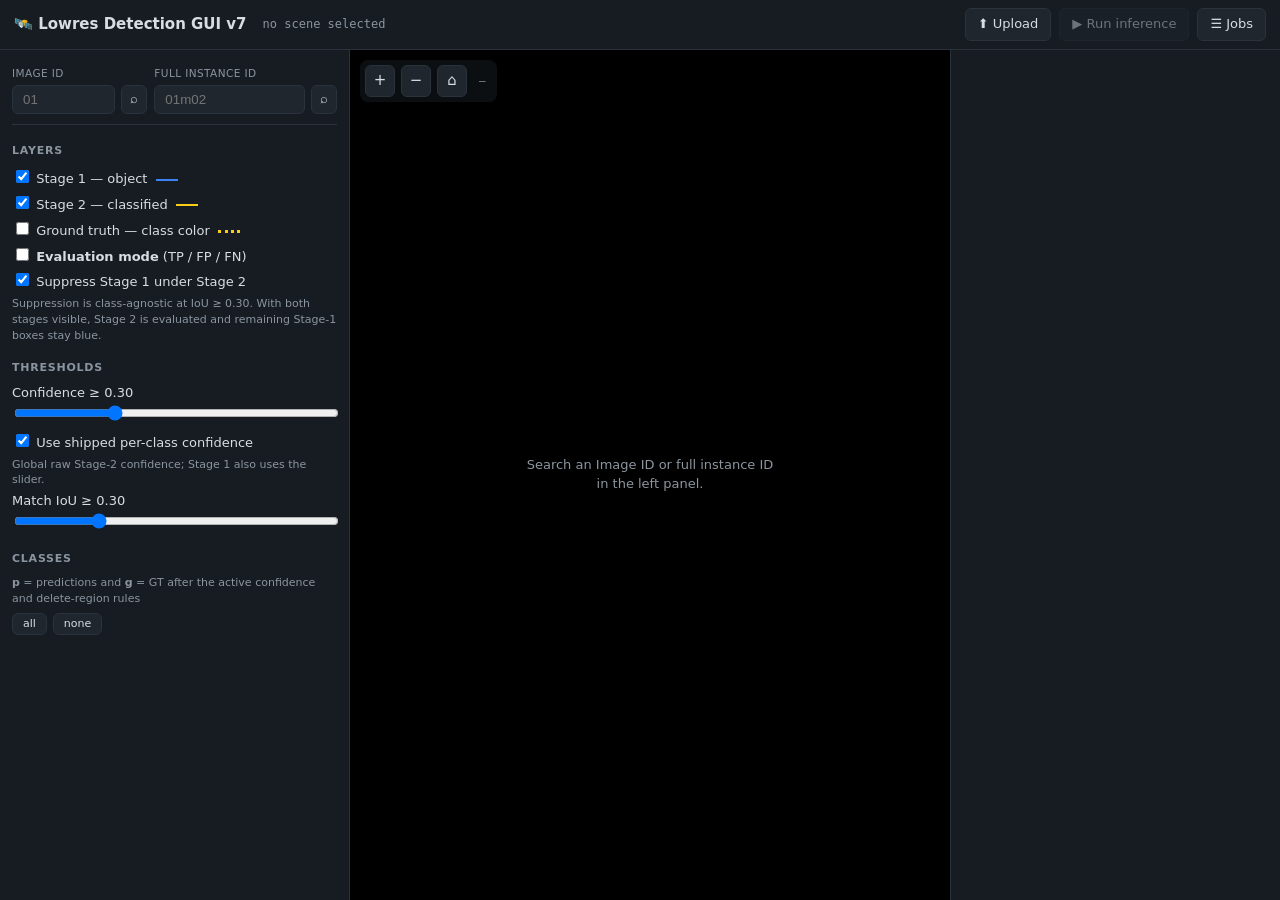
==== static/index.html @ 2bef8403 "oct 9: working version 7" ====
<!DOCTYPE html>
<html lang="en">
<head>
<meta charset="utf-8">
<meta name="viewport" content="width=device-width, initial-scale=1">
<title>Lowres Detection GUI v7</title>
<link rel="stylesheet" href="/static/style.css">
</head>
<body>
<header>
  <div class="brand">🛰️ Lowres Detection&nbsp;GUI v7</div>
  <div id="scene-title" class="scene-title">no scene selected</div>
  <div class="header-actions">
    <button id="btn-upload" title="Upload a new image">⬆ Upload</button>
    <button id="btn-infer" title="Run a model on the current scene" disabled>▶ Run inference</button>
    <button id="btn-jobs" title="Inference job queue">☰ Jobs</button>
  </div>
</header>

<div id="layout">
  <!-- ── left: lookup + controls ─────────────────────────────────── -->
  <aside id="panel">
    <div id="instance-search-wrap">
      <div class="dual-id-search">
        <div class="id-search-box">
          <label for="image-id-search">Image ID</label>
          <div class="search-row">
            <input id="image-id-search" type="search" maxlength="2" placeholder="01">
            <button id="btn-image-id-search" title="Find image ID">⌕</button>
          </div>
        </div>
        <div class="id-search-box">
          <label for="instance-id-search">Full instance ID</label>
          <div class="search-row">
            <input id="instance-id-search" type="search" maxlength="5" placeholder="01m02">
            <button id="btn-instance-id-search" title="Find full instance ID">⌕</button>
          </div>
        </div>
      </div>
      <div id="instance-results" class="hidden"></div>
    </div>
    <div class="control-spacer"></div>

    <section>
      <h3>Layers</h3>
      <label><input type="checkbox" id="show-stage1" checked> Stage 1 — object <span class="legend stage1"></span></label>
      <label><input type="checkbox" id="show-stage2" checked> Stage 2 — classified <span class="legend stage2"></span></label>
      <label><input type="checkbox" id="show-gt"> Ground truth — class color <span class="legend dashed"></span></label>
      <label><input type="checkbox" id="eval-mode"> <b>Evaluation mode</b> (TP&nbsp;/&nbsp;FP&nbsp;/&nbsp;FN)</label>
      <label><input type="checkbox" id="suppress-stage1" checked> Suppress Stage 1 under Stage 2</label>
      <div class="hint">Suppression is class-agnostic at IoU ≥ 0.30. With both stages visible, Stage 2 is evaluated and remaining Stage-1 boxes stay blue.</div>
      <div id="eval-legend" class="hidden">
        <span class="chip tp">TP</span><span class="chip fp">FP</span>
      </div>
    </section>

    <section>
      <h3>Thresholds</h3>
      <label class="slider-row"><span id="conf-label">Confidence</span> ≥ <span id="conf-val">0.30</span>
        <input type="range" id="conf-thr" min="0" max="1" step="0.01" value="0.30">
      </label>
      <label><input type="checkbox" id="per-class-conf" checked> Use shipped per-class confidence</label>
      <div id="confidence-mode-note" class="hint">Global raw Stage-2 confidence; Stage 1 also uses the slider.</div>
      <label class="slider-row">Match IoU ≥ <span id="iou-val">0.30</span>
        <input type="range" id="iou-thr" min="0.1" max="0.9" step="0.05" value="0.30">
      </label>
    </section>

    <section>
      <h3>Classes</h3>
      <div id="class-list"></div>
      <div class="hint"><b>p</b> = predictions and <b>g</b> = GT after the active confidence and delete-region rules</div>
      <div class="row-btns">
        <button id="cls-all">all</button><button id="cls-none">none</button>
      </div>
    </section>
  </aside>

  <!-- ── centre: deep-zoom viewer ────────────────────────────────── -->
  <main id="viewer-wrap">
    <div id="viewer"></div>
    <canvas id="overlay"></canvas>
    <div id="viewer-controls">
      <button id="zoom-in" title="Zoom in">+</button>
      <button id="zoom-out" title="Zoom out">−</button>
      <button id="zoom-home" title="Fit image">⌂</button>
      <span id="zoom-level" title="Zoom relative to native image pixels">–</span>
    </div>
    <div id="viewer-placeholder">
      <div id="placeholder-msg">Search an Image ID or full instance ID<br>in the left panel.</div>
      <div id="tile-progress" class="hidden">
        <div>Preparing tile pyramid… <span id="tile-progress-pct">0%</span></div>
        <div class="bar"><div id="tile-progress-fill"></div></div>
        <div class="hint">first view of a scene only — cached afterwards</div>
      </div>
    </div>
    <div id="box-info" class="hidden"></div>
  </main>

  <!-- ── right: metrics only ─────────────────────────────────────── -->
  <aside id="sidebar">
    <div id="sidebar-metrics">
      <section id="stage1-detection-stats-section" class="hidden">
        <h3>Stage 1 detection <span class="metric-kind">class agnostic</span></h3>
        <div id="stage1-detection-stats-table"></div>
      </section>
      <section id="stage2-detection-stats-section" class="hidden">
        <h3>Stage 2 detection <span class="metric-kind">class agnostic</span></h3>
        <div id="stage2-detection-stats-table"></div>
      </section>
      <section id="classification-stats-section" class="hidden">
        <h3>Stage 2 classification <span class="metric-kind">class aware</span></h3>
        <div id="classification-stats-table"></div>
      </section>
    </div>
  </aside>
</div>

<!-- ── modals ──────────────────────────────────────────────────────── -->
<div id="modal-backdrop" class="hidden">
  <div id="modal">
    <div id="modal-title"></div>
    <div id="modal-body"></div>
    <div id="modal-actions"></div>
  </div>
</div>

<script src="/static/vendor/openseadragon.min.js"></script>
<script src="/static/app.js"></script>
</body>
</html>
---- static/style.css ----
/* Detection GUI — dark, dense, tool-like. No frameworks. */
:root {
  --bg: #101418; --bg2: #171c22; --bg3: #1f262e;
  --fg: #d7dde3; --fg-dim: #8b959f;
  --accent: #4da3ff; --border: #2a323b;
  --tp: #2ecc71; --fp: #ff5252; --fn: #d7dde3; --ign: #7f8c8d;
}
* { box-sizing: border-box; }
html, body { height: 100%; margin: 0; }
body {
  font: 13px/1.45 system-ui, -apple-system, "Segoe UI", sans-serif;
  background: var(--bg); color: var(--fg);
  display: flex; flex-direction: column; overflow: hidden;
}

/* ── header ─────────────────────────────────────────────── */
header {
  display: flex; align-items: center; gap: 16px;
  padding: 8px 14px; background: var(--bg2); border-bottom: 1px solid var(--border);
  flex: 0 0 auto;
}
.brand { font-weight: 700; font-size: 15px; white-space: nowrap; }
.scene-title {
  flex: 1; overflow: hidden; text-overflow: ellipsis; white-space: nowrap;
  color: var(--fg-dim); font-family: ui-monospace, monospace; font-size: 12px;
}
.header-actions { display: flex; gap: 8px; }

button {
  background: var(--bg3); color: var(--fg); border: 1px solid var(--border);
  border-radius: 6px; padding: 6px 12px; cursor: pointer; font: inherit;
}
button:hover:not(:disabled) { border-color: var(--accent); }
button:disabled { opacity: .45; cursor: default; }
button.primary { background: var(--accent); color: #06121f; font-weight: 600; border: none; }

/* ── layout ─────────────────────────────────────────────── */
#layout { flex: 1; display: flex; min-height: 0; }
aside { background: var(--bg2); overflow-y: auto; flex: 0 0 auto; }
#sidebar { width: 330px; border-left: 1px solid var(--border); display: flex; flex-direction: column; }
#panel { width: 350px; border-right: 1px solid var(--border); padding: 12px; }

/* ID lookup at the top of the controls panel */
#instance-search-wrap {
  padding: 0 0 10px; position: relative; border-bottom: 1px solid var(--border);
  background: var(--bg2);
}
.control-spacer { height: 18px; }
.dual-id-search { display: grid; grid-template-columns: 1fr 1.35fr; gap: 7px; align-items: end; }
.id-search-box { min-width: 0; }
.id-search-box label {
  display: block; margin: 0 0 4px; color: var(--fg-dim); font-size: 10.5px;
  text-transform: uppercase; letter-spacing: .04em;
}
.search-row { display: flex; gap: 6px; }
#image-id-search, #instance-id-search {
  flex: 1; min-width: 0; padding: 6px 10px; background: var(--bg3);
  border: 1px solid var(--border); border-radius: 6px; color: var(--fg); outline: none;
}
#btn-image-id-search, #btn-instance-id-search { padding: 4px 8px; }
#instance-results {
  margin-top: 5px; max-height: 210px; overflow-y: auto; background: #101418;
  border: 1px solid var(--border); border-radius: 6px;
}
.instance-result { padding: 6px 8px; border-bottom: 1px solid #222b34; cursor: pointer; }
.instance-result:last-child { border-bottom: 0; }
.instance-result:hover { background: var(--bg3); }
.instance-result .iid { color: #facc15; font: 600 12px ui-monospace, monospace; }
.instance-result .where { color: var(--fg-dim); font-size: 10.5px; overflow: hidden; text-overflow: ellipsis; }
#sidebar-metrics {
  flex: 1 1 auto; min-height: 0; overflow: auto; padding: 10px;
  background: #12171c;
}
#sidebar-metrics:has(section:not(.hidden)) { display: block; }
#sidebar-metrics:not(:has(section:not(.hidden))) { display: none; }
#sidebar-metrics section + section { margin-top: 12px; padding-top: 10px; border-top: 1px solid var(--border); }
#sidebar-metrics h3 {
  margin: 0 0 6px; font-size: 11px; text-transform: uppercase;
  letter-spacing: .07em; color: var(--fg-dim);
}
.metric-kind { float: right; font-size: 9px; font-weight: 500; text-transform: none; letter-spacing: 0; }
.scene-item {
  padding: 7px 10px; cursor: pointer; border-bottom: 1px solid #1a2027;
  display: flex; flex-direction: column; gap: 2px;
}
.scene-item:hover { background: var(--bg3); }
.scene-item.active { background: #14314f; }
.scene-item .name {
  font-family: ui-monospace, monospace; font-size: 11px;
  overflow: hidden; text-overflow: ellipsis; white-space: nowrap;
}
.scene-item .meta { color: var(--fg-dim); font-size: 11px; display: flex; gap: 6px; align-items: center; }
.badge {
  font-size: 9.5px; font-weight: 700; padding: 0 5px; border-radius: 4px; line-height: 15px;
}
.badge.pred { background: #14532d; color: #6ee7a0; }
.badge.s1   { background: #164e63; color: #67e8f9; }
.badge.s2   { background: #4c1d95; color: #d8b4fe; }
.badge.gt   { background: #1e3a8a; color: #93c5fd; }
.badge.off  { background: #262d35; color: #566068; }
.src-head {
  padding: 6px 10px 3px; font-size: 10.5px; text-transform: uppercase; letter-spacing: .07em;
  color: var(--fg-dim); background: var(--bg2); position: sticky; top: 0;
}

/* ── viewer ─────────────────────────────────────────────── */
#viewer-wrap { flex: 1; position: relative; min-width: 0; background: #000; }
#viewer { position: absolute; inset: 0; }
#overlay { position: absolute; inset: 0; pointer-events: none; }
#viewer-controls {
  position: absolute; top: 10px; left: 10px; display: flex; gap: 6px; align-items: center;
  background: rgba(16,20,24,.75); padding: 5px; border-radius: 8px; backdrop-filter: blur(4px);
  z-index: 5;
}
#viewer-controls button { width: 30px; padding: 4px 0; font-size: 15px; }
#zoom-level { color: var(--fg-dim); font-family: ui-monospace, monospace; font-size: 11px; padding: 0 6px; }
#viewer-placeholder {
  position: absolute; inset: 0; display: flex; flex-direction: column;
  align-items: center; justify-content: center; gap: 18px; color: var(--fg-dim);
  text-align: center; pointer-events: none;
}
#tile-progress { width: 320px; background: var(--bg2); padding: 14px; border-radius: 10px;
  border: 1px solid var(--border); pointer-events: auto; }
#tile-progress .bar { height: 8px; background: var(--bg3); border-radius: 4px; margin-top: 8px; overflow: hidden; }
#tile-progress-fill { height: 100%; width: 0; background: var(--accent); transition: width .3s; }
#tile-progress .hint { font-size: 11px; margin-top: 6px; }

#box-info {
  position: absolute; top: 12px; right: 12px; width: min(400px, 38vw); max-height: calc(100% - 24px);
  background: rgba(16,20,24,.66); border: 1px solid rgba(80,92,104,.72); border-radius: 7px;
  padding: 7px 9px; font: 11px/1.35 ui-monospace, monospace;
  pointer-events: auto; white-space: pre-wrap; overflow: auto; z-index: 5;
}
#box-info .close { float: right; cursor: pointer; color: var(--fg-dim); margin-left: 8px; }
.box-summary, .gt-detail-body { white-space: pre-wrap; }
.gt-detail-fold { margin-top: 6px; border-top: 1px solid rgba(120,132,144,.45); padding-top: 4px; }
.gt-detail-fold summary {
  cursor: pointer; color: #d7dde3; font-weight: 700; list-style: none; user-select: none;
}
.gt-detail-fold summary::-webkit-details-marker { display: none; }
.gt-detail-body { margin-top: 5px; color: #c6cdd4; }

/* ── right panel ────────────────────────────────────────── */
#panel section { margin-bottom: 16px; }
#panel h3 {
  margin: 0 0 8px; font-size: 11px; text-transform: uppercase; letter-spacing: .07em;
  color: var(--fg-dim);
}
#panel label { display: block; margin: 4px 0; cursor: pointer; user-select: none; }
.slider-row input[type=range] { width: 100%; margin-top: 2px; }
.legend { display: inline-block; width: 22px; height: 0; vertical-align: middle; margin-left: 4px; }
.legend.stage1 { border-top: 2.5px solid #3b82f6; }
.legend.stage2 { border-top: 2.5px solid #facc15; }
.legend.dashed { border-top: 3px dotted #facc15; }
#eval-legend { margin-top: 6px; display: flex; gap: 5px; flex-wrap: wrap; }
.chip { font-size: 10.5px; font-weight: 700; padding: 1px 7px; border-radius: 9px; color: #08110a; }
.chip.tp { background: var(--tp); } .chip.fp { background: var(--fp); color: #fff; }

.class-row {
  display: grid; grid-template-columns: 16px 12px minmax(74px, 1fr) auto auto;
  align-items: center; gap: 4px 6px; margin: 3px 0; padding: 3px 5px;
  background: #141a20; border: 1px solid #222b34; border-radius: 6px;
}
.class-swatch { width: 12px; height: 12px; border-radius: 3px; flex: 0 0 auto; }
.class-name { overflow: hidden; text-overflow: ellipsis; white-space: nowrap; }
.class-row .cnt { color: var(--fg-dim); font-size: 11px; font-family: ui-monospace, monospace; }
.instance-nav { display: flex; align-items: center; gap: 4px; color: var(--fg-dim); font: 11px ui-monospace, monospace; white-space: nowrap; }
.instance-nav button { padding: 0 7px; min-width: 25px; height: 22px; line-height: 18px; }
.row-btns { display: flex; gap: 6px; margin-top: 6px; }
.row-btns button { padding: 2px 10px; font-size: 11px; }

/* stats tables (eval + per-class scene counts) */
#stage1-detection-stats-table table, #stage2-detection-stats-table table,
#classification-stats-table table { border-collapse: collapse; width: 100%; font-size: 11.5px; font-family: ui-monospace, monospace; }
#stage1-detection-stats-table th, #stage1-detection-stats-table td,
#stage2-detection-stats-table th, #stage2-detection-stats-table td,
#classification-stats-table th, #classification-stats-table td,
#counts-table th, #counts-table td { padding: 3px 5px; text-align: right; border-bottom: 1px solid #202830; }
#stage1-detection-stats-table th, #stage2-detection-stats-table th,
#classification-stats-table th { color: var(--fg-dim); font-weight: 600; }
#stage1-detection-stats-table td:first-child, #stage1-detection-stats-table th:first-child,
#stage2-detection-stats-table td:first-child, #stage2-detection-stats-table th:first-child,
#classification-stats-table td:first-child, #classification-stats-table th:first-child,
#counts-table td:first-child, #counts-table th:first-child { text-align: left; }
#stage1-detection-stats-table tr.overall td, #stage2-detection-stats-table tr.overall td,
#classification-stats-table tr.overall td { border-top: 2px solid var(--border); font-weight: 700; }
.tp-c { color: var(--tp); } .fp-c { color: var(--fp); } .fn-c { color: var(--fn); }

/* ── modal ──────────────────────────────────────────────── */
#modal-backdrop {
  position: fixed; inset: 0; background: rgba(0,0,0,.55); z-index: 50;
  display: flex; align-items: center; justify-content: center;
}
#modal {
  background: var(--bg2); border: 1px solid var(--border); border-radius: 12px;
  width: min(560px, 92vw); max-height: 84vh; display: flex; flex-direction: column;
}
#modal-title { padding: 14px 18px 0; font-weight: 700; font-size: 15px; }
#modal-body { padding: 12px 18px; overflow-y: auto; }
#modal-actions { padding: 0 18px 14px; display: flex; gap: 8px; justify-content: flex-end; }
#modal-body label { display: block; margin: 8px 0; }
#modal-body input[type=text], #modal-body select, #modal-body input[type=file] {
  width: 100%; padding: 6px 9px; background: var(--bg3); color: var(--fg);
  border: 1px solid var(--border); border-radius: 6px; margin-top: 3px;
}
.adapter-desc { color: var(--fg-dim); font-size: 12px; margin: 6px 0 2px; white-space: pre-wrap; }
.job-row { border-bottom: 1px solid var(--border); padding: 8px 0; }
.job-row .jr-head { display: flex; gap: 8px; align-items: center; font-family: ui-monospace, monospace; font-size: 12px; flex-wrap: wrap; }
.job-state { font-weight: 700; padding: 0 7px; border-radius: 8px; font-size: 10.5px; }
.job-state.done { background: #14532d; color: #6ee7a0; }
.job-state.running { background: #1e3a8a; color: #93c5fd; }
.job-state.queued { background: #3f3f46; color: #d4d4d8; }
.job-state.failed, .job-state.error { background: #7f1d1d; color: #fecaca; }
.job-log {
  background: #0b0e11; border-radius: 6px; padding: 8px; margin-top: 6px;
  font: 10.5px/1.4 ui-monospace, monospace; white-space: pre-wrap; max-height: 180px; overflow-y: auto;
}
.hidden { display: none !important; }
.hint { color: var(--fg-dim); font-size: 11px; }
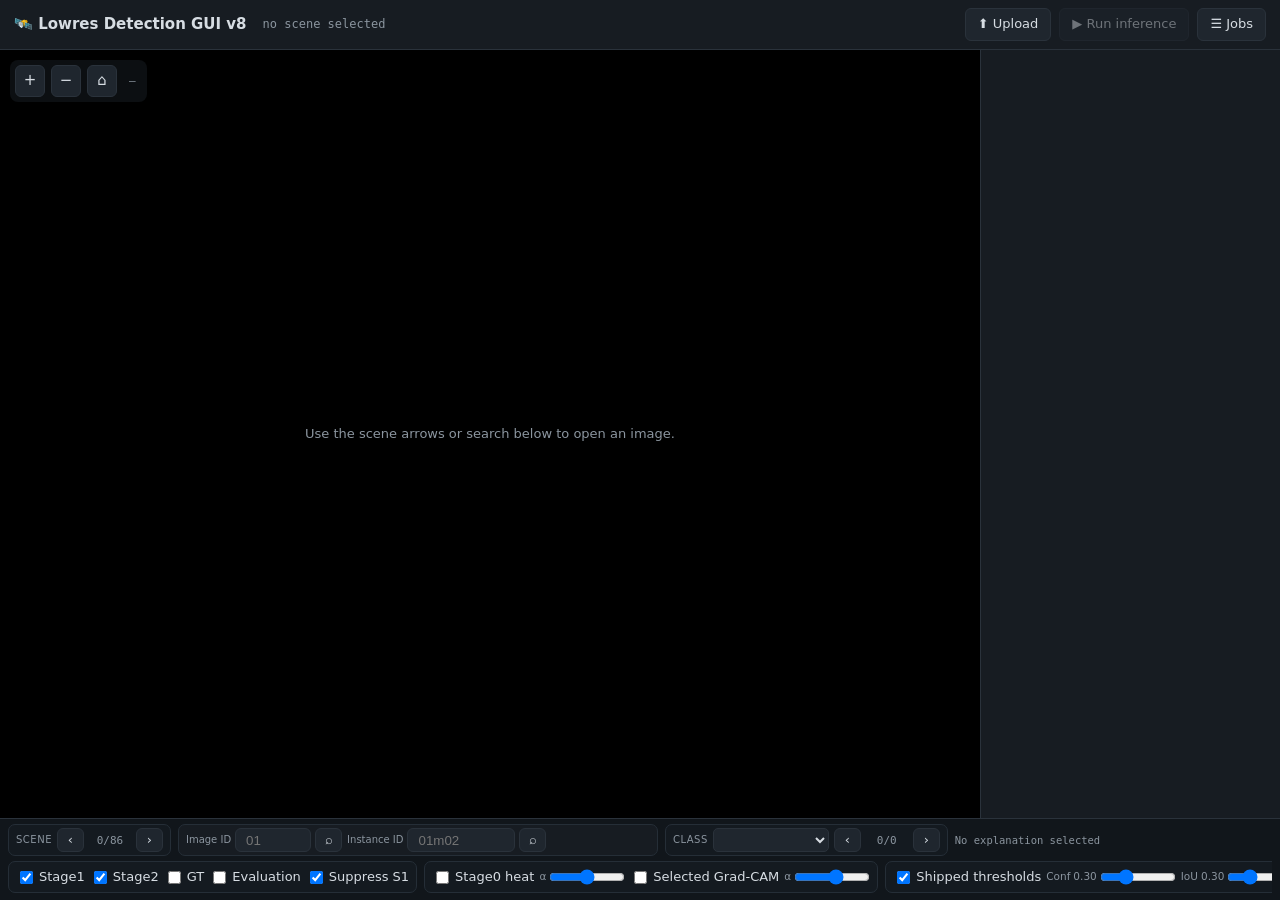
==== commit 477fc933: "oct 19: VisionBoard v8 Grad-CAM visualization" ====
--- a/static/index.html
+++ b/static/index.html
@@ -3,12 +3,12 @@
 <head>
 <meta charset="utf-8">
 <meta name="viewport" content="width=device-width, initial-scale=1">
-<title>Lowres Detection GUI v7</title>
+<title>Lowres Detection GUI v8</title>
 <link rel="stylesheet" href="/static/style.css">
 </head>
 <body>
 <header>
-  <div class="brand">🛰️ Lowres Detection&nbsp;GUI v7</div>
+  <div class="brand">🛰️ Lowres Detection&nbsp;GUI v8</div>
   <div id="scene-title" class="scene-title">no scene selected</div>
   <div class="header-actions">
     <button id="btn-upload" title="Upload a new image">⬆ Upload</button>
@@ -18,64 +18,6 @@
 </header>
 
 <div id="layout">
-  <!-- ── left: lookup + controls ─────────────────────────────────── -->
-  <aside id="panel">
-    <div id="instance-search-wrap">
-      <div class="dual-id-search">
-        <div class="id-search-box">
-          <label for="image-id-search">Image ID</label>
-          <div class="search-row">
-            <input id="image-id-search" type="search" maxlength="2" placeholder="01">
-            <button id="btn-image-id-search" title="Find image ID">⌕</button>
-          </div>
-        </div>
-        <div class="id-search-box">
-          <label for="instance-id-search">Full instance ID</label>
-          <div class="search-row">
-            <input id="instance-id-search" type="search" maxlength="5" placeholder="01m02">
-            <button id="btn-instance-id-search" title="Find full instance ID">⌕</button>
-          </div>
-        </div>
-      </div>
-      <div id="instance-results" class="hidden"></div>
-    </div>
-    <div class="control-spacer"></div>
-
-    <section>
-      <h3>Layers</h3>
-      <label><input type="checkbox" id="show-stage1" checked> Stage 1 — object <span class="legend stage1"></span></label>
-      <label><input type="checkbox" id="show-stage2" checked> Stage 2 — classified <span class="legend stage2"></span></label>
-      <label><input type="checkbox" id="show-gt"> Ground truth — class color <span class="legend dashed"></span></label>
-      <label><input type="checkbox" id="eval-mode"> <b>Evaluation mode</b> (TP&nbsp;/&nbsp;FP&nbsp;/&nbsp;FN)</label>
-      <label><input type="checkbox" id="suppress-stage1" checked> Suppress Stage 1 under Stage 2</label>
-      <div class="hint">Suppression is class-agnostic at IoU ≥ 0.30. With both stages visible, Stage 2 is evaluated and remaining Stage-1 boxes stay blue.</div>
-      <div id="eval-legend" class="hidden">
-        <span class="chip tp">TP</span><span class="chip fp">FP</span>
-      </div>
-    </section>
-
-    <section>
-      <h3>Thresholds</h3>
-      <label class="slider-row"><span id="conf-label">Confidence</span> ≥ <span id="conf-val">0.30</span>
-        <input type="range" id="conf-thr" min="0" max="1" step="0.01" value="0.30">
-      </label>
-      <label><input type="checkbox" id="per-class-conf" checked> Use shipped per-class confidence</label>
-      <div id="confidence-mode-note" class="hint">Global raw Stage-2 confidence; Stage 1 also uses the slider.</div>
-      <label class="slider-row">Match IoU ≥ <span id="iou-val">0.30</span>
-        <input type="range" id="iou-thr" min="0.1" max="0.9" step="0.05" value="0.30">
-      </label>
-    </section>
-
-    <section>
-      <h3>Classes</h3>
-      <div id="class-list"></div>
-      <div class="hint"><b>p</b> = predictions and <b>g</b> = GT after the active confidence and delete-region rules</div>
-      <div class="row-btns">
-        <button id="cls-all">all</button><button id="cls-none">none</button>
-      </div>
-    </section>
-  </aside>
-
   <!-- ── centre: deep-zoom viewer ────────────────────────────────── -->
   <main id="viewer-wrap">
     <div id="viewer"></div>
@@ -87,7 +29,7 @@
       <span id="zoom-level" title="Zoom relative to native image pixels">–</span>
     </div>
     <div id="viewer-placeholder">
-      <div id="placeholder-msg">Search an Image ID or full instance ID<br>in the left panel.</div>
+      <div id="placeholder-msg">Use the scene arrows or search below to open an image.</div>
       <div id="tile-progress" class="hidden">
         <div>Preparing tile pyramid… <span id="tile-progress-pct">0%</span></div>
         <div class="bar"><div id="tile-progress-fill"></div></div>
@@ -116,6 +58,68 @@
   </aside>
 </div>
 
+<!-- ── compact, permanent controls ───────────────────────────────── -->
+<footer id="control-dock">
+  <div class="dock-row dock-navigation">
+    <div class="control-group scene-navigation" title="Browse scenes in sorted filename order">
+      <span class="group-label">Scene</span>
+      <button id="btn-prev-scene" title="Previous scene">‹</button>
+      <span id="scene-position">0/86</span>
+      <button id="btn-next-scene" title="Next scene">›</button>
+    </div>
+
+    <div id="instance-search-wrap" class="control-group">
+      <div class="compact-search">
+        <label for="image-id-search">Image ID</label>
+        <input id="image-id-search" type="search" maxlength="2" placeholder="01">
+        <button id="btn-image-id-search" title="Find image ID">⌕</button>
+      </div>
+      <div class="compact-search">
+        <label for="instance-id-search">Instance ID</label>
+        <input id="instance-id-search" type="search" maxlength="5" placeholder="01m02">
+        <button id="btn-instance-id-search" title="Find full instance ID">⌕</button>
+      </div>
+      <div id="instance-results" class="hidden"></div>
+    </div>
+
+    <div class="control-group class-navigation">
+      <label for="active-class" class="group-label">Class</label>
+      <select id="active-class" title="Active class for spatial instance navigation"></select>
+      <button id="prev-instance" title="Previous visited instance">‹</button>
+      <span id="instance-position">0/0</span>
+      <button id="next-instance" title="Nearest unvisited instance">›</button>
+    </div>
+    <div id="cam-status" class="status-note">No explanation selected</div>
+  </div>
+
+  <div class="dock-row dock-layers">
+    <div class="control-group checks">
+      <label><input type="checkbox" id="show-stage1" checked> Stage1</label>
+      <label><input type="checkbox" id="show-stage2" checked> Stage2</label>
+      <label><input type="checkbox" id="show-gt"> GT</label>
+      <label><input type="checkbox" id="eval-mode"> Evaluation</label>
+      <label><input type="checkbox" id="suppress-stage1" checked> Suppress S1</label>
+      <span id="eval-legend" class="hidden"><span class="chip tp">TP</span><span class="chip fp">FP</span></span>
+    </div>
+
+    <div class="control-group explanation-controls">
+      <label><input type="checkbox" id="show-stage0"> Stage0 heat</label>
+      <label class="mini-slider" title="Stage0 opacity">α <input type="range" id="stage0-opacity" min="0.05" max="0.95" step="0.05" value="0.50"></label>
+      <label><input type="checkbox" id="show-gradcam"> Selected Grad-CAM</label>
+      <label class="mini-slider" title="Grad-CAM opacity">α <input type="range" id="gradcam-opacity" min="0.05" max="0.95" step="0.05" value="0.55"></label>
+    </div>
+
+    <div class="control-group threshold-controls">
+      <label><input type="checkbox" id="per-class-conf" checked> Shipped thresholds</label>
+      <label class="mini-slider"><span id="conf-label">Conf</span> <span id="conf-val">0.30</span>
+        <input type="range" id="conf-thr" min="0" max="1" step="0.01" value="0.30"></label>
+      <label class="mini-slider">IoU <span id="iou-val">0.30</span>
+        <input type="range" id="iou-thr" min="0.1" max="0.9" step="0.05" value="0.30"></label>
+      <span id="confidence-mode-note" class="hint"></span>
+    </div>
+  </div>
+</footer>
+
 <!-- ── modals ──────────────────────────────────────────────────────── -->
 <div id="modal-backdrop" class="hidden">
   <div id="modal">
--- a/static/style.css
+++ b/static/style.css
@@ -37,7 +37,7 @@
 /* ── layout ─────────────────────────────────────────────── */
 #layout { flex: 1; display: flex; min-height: 0; }
 aside { background: var(--bg2); overflow-y: auto; flex: 0 0 auto; }
-#sidebar { width: 330px; border-left: 1px solid var(--border); display: flex; flex-direction: column; }
+#sidebar { width: 300px; border-left: 1px solid var(--border); display: flex; flex-direction: column; }
 #panel { width: 350px; border-right: 1px solid var(--border); padding: 12px; }
 
 /* ID lookup at the top of the controls panel */
@@ -126,7 +126,7 @@
 #tile-progress .hint { font-size: 11px; margin-top: 6px; }
 
 #box-info {
-  position: absolute; top: 12px; right: 12px; width: min(400px, 38vw); max-height: calc(100% - 24px);
+  position: absolute; top: 12px; right: 12px; width: min(275px, 25vw); max-height: calc(100% - 24px);
   background: rgba(16,20,24,.66); border: 1px solid rgba(80,92,104,.72); border-radius: 7px;
   padding: 7px 9px; font: 11px/1.35 ui-monospace, monospace;
   pointer-events: auto; white-space: pre-wrap; overflow: auto; z-index: 5;
@@ -217,3 +217,72 @@
 }
 .hidden { display: none !important; }
 .hint { color: var(--fg-dim); font-size: 11px; }
+
+/* ── V8 compact bottom dock ─────────────────────────────── */
+#control-dock {
+  flex: 0 0 auto; min-height: 82px; background: rgba(18,23,28,.98);
+  border-top: 1px solid var(--border); padding: 5px 8px;
+  display: flex; flex-direction: column; gap: 5px; z-index: 15;
+}
+.dock-row {
+  min-width: 0; display: flex; align-items: center; gap: 7px;
+  white-space: nowrap;
+}
+.control-group {
+  min-width: 0; display: flex; align-items: center; gap: 5px;
+  height: 32px; padding: 3px 7px; background: #141a20;
+  border: 1px solid #252e37; border-radius: 7px;
+}
+.control-group + .control-group { margin-left: 0; }
+.group-label {
+  color: var(--fg-dim); font-size: 10px; text-transform: uppercase;
+  letter-spacing: .05em;
+}
+#control-dock button { height: 24px; min-width: 27px; padding: 1px 7px; }
+#scene-position, #instance-position {
+  min-width: 42px; text-align: center; color: var(--fg-dim);
+  font: 11px ui-monospace, monospace;
+}
+#instance-search-wrap { position: relative; flex: 0 1 480px; border: 1px solid #252e37; padding: 3px 7px; }
+.compact-search { min-width: 0; display: flex; align-items: center; gap: 4px; }
+.compact-search label { color: var(--fg-dim); font-size: 10px; }
+.compact-search input {
+  width: 76px; min-width: 54px; height: 24px; padding: 2px 7px;
+  background: var(--bg3); border: 1px solid var(--border); border-radius: 5px;
+  color: var(--fg); outline: none;
+}
+.compact-search + .compact-search input { width: 108px; }
+#instance-results {
+  position: absolute; left: 0; bottom: calc(100% + 5px); width: min(520px, 70vw);
+  max-height: 260px; margin: 0; z-index: 30; box-shadow: 0 10px 28px rgba(0,0,0,.48);
+}
+.class-navigation { flex: 0 0 auto; }
+#active-class {
+  height: 24px; min-width: 116px; padding: 1px 26px 1px 7px;
+  color: var(--fg); background: var(--bg3); border: 1px solid var(--border);
+  border-radius: 5px;
+}
+.status-note {
+  min-width: 0; overflow: hidden; text-overflow: ellipsis;
+  color: var(--fg-dim); font: 10.5px ui-monospace, monospace;
+}
+.dock-layers { overflow-x: auto; overflow-y: hidden; }
+.checks label, .explanation-controls label, .threshold-controls label {
+  display: flex; align-items: center; gap: 3px; margin: 0; cursor: pointer;
+}
+.checks { flex: 0 0 auto; }
+.explanation-controls { flex: 0 0 auto; }
+.threshold-controls { flex: 1 0 520px; }
+.mini-slider { color: var(--fg-dim); font-size: 10.5px; }
+.mini-slider input[type=range] { width: 76px; margin: 0; }
+#confidence-mode-note {
+  min-width: 0; overflow: hidden; text-overflow: ellipsis; max-width: 330px;
+}
+#eval-legend { display: inline-flex; gap: 3px; }
+
+@media (max-width: 1100px) {
+  #sidebar { width: 250px; }
+  #instance-search-wrap { flex-basis: 370px; }
+  .status-note { display: none; }
+  #box-info { width: min(250px, 34vw); }
+}
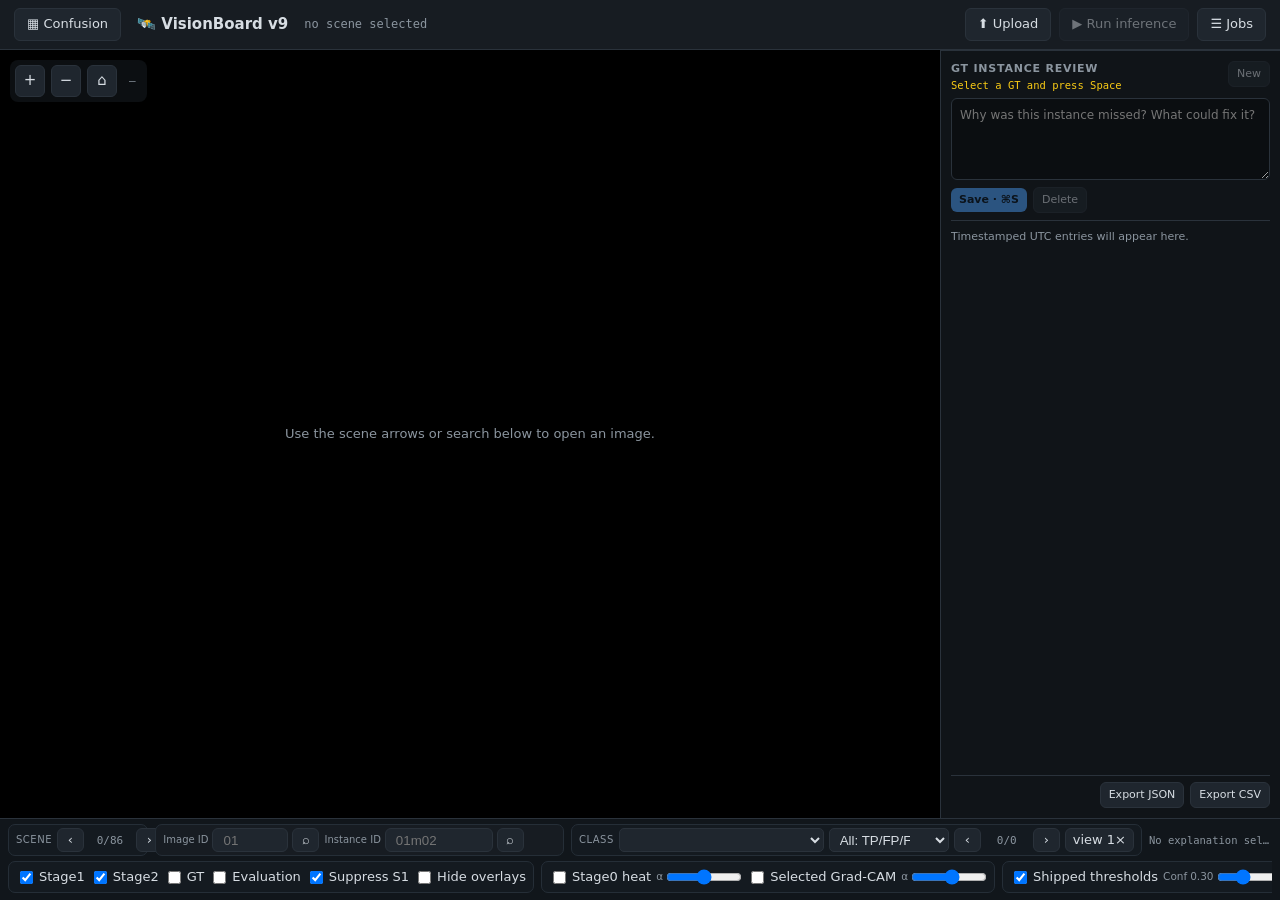
==== commit 2660151b: "oct 23: VisionBoard v9 reviews and confusion workflow" ====
--- a/static/index.html
+++ b/static/index.html
@@ -3,12 +3,14 @@
 <head>
 <meta charset="utf-8">
 <meta name="viewport" content="width=device-width, initial-scale=1">
-<title>Lowres Detection GUI v8</title>
+<title>VisionBoard v9 · October Test85</title>
 <link rel="stylesheet" href="/static/style.css">
 </head>
 <body>
 <header>
-  <div class="brand">🛰️ Lowres Detection&nbsp;GUI v8</div>
+  <button id="btn-confusion" class="header-nav" title="Open the Test85 confusion matrix">▦ Confusion</button>
+  <button id="btn-back-confusion" class="header-nav hidden" title="Return to the confusion matrix">← Back to matrix</button>
+  <div class="brand">🛰️ VisionBoard&nbsp;v9</div>
   <div id="scene-title" class="scene-title">no scene selected</div>
   <div class="header-actions">
     <button id="btn-upload" title="Upload a new image">⬆ Upload</button>
@@ -55,6 +57,23 @@
         <div id="classification-stats-table"></div>
       </section>
     </div>
+    <section id="review-panel">
+      <div class="review-head">
+        <div><h3>GT instance review</h3><span id="review-instance">Select a GT and press Space</span></div>
+        <button id="review-new" disabled title="Start a separate timestamped entry">New</button>
+      </div>
+      <textarea id="review-editor" disabled placeholder="Why was this instance missed? What could fix it?"></textarea>
+      <div class="review-actions">
+        <button id="review-save" class="primary" disabled>Save · ⌘S</button>
+        <button id="review-delete" disabled>Delete</button>
+        <span id="review-status"></span>
+      </div>
+      <div id="review-history"><span class="hint">Timestamped UTC entries will appear here.</span></div>
+      <div class="review-export">
+        <button id="review-export-json">Export JSON</button>
+        <button id="review-export-csv">Export CSV</button>
+      </div>
+    </section>
   </aside>
 </div>
 
@@ -85,9 +104,15 @@
     <div class="control-group class-navigation">
       <label for="active-class" class="group-label">Class</label>
       <select id="active-class" title="Active class for spatial instance navigation"></select>
+      <select id="nav-mode" title="Choose which evaluation outcomes the arrows visit">
+        <option value="all">All: TP/FP/FN</option>
+        <option value="fp">FP only</option>
+        <option value="fn">FN only</option>
+      </select>
       <button id="prev-instance" title="Previous visited instance">‹</button>
       <span id="instance-position">0/0</span>
       <button id="next-instance" title="Nearest unvisited instance">›</button>
+      <button id="context-zoom" title="Cycle object context (Z)">view 1×</button>
     </div>
     <div id="cam-status" class="status-note">No explanation selected</div>
   </div>
@@ -99,6 +124,7 @@
       <label><input type="checkbox" id="show-gt"> GT</label>
       <label><input type="checkbox" id="eval-mode"> Evaluation</label>
       <label><input type="checkbox" id="suppress-stage1" checked> Suppress S1</label>
+      <label title="Hide/show every canvas overlay (A)"><input type="checkbox" id="hide-overlays"> Hide overlays</label>
       <span id="eval-legend" class="hidden"><span class="chip tp">TP</span><span class="chip fp">FP</span></span>
     </div>
 
@@ -130,6 +156,6 @@
 </div>
 
 <script src="/static/vendor/openseadragon.min.js"></script>
-<script src="/static/app.js"></script>
+<script src="/static/app.js?v=9.0.3"></script>
 </body>
 </html>
--- a/static/style.css
+++ b/static/style.css
@@ -25,6 +25,7 @@
   color: var(--fg-dim); font-family: ui-monospace, monospace; font-size: 12px;
 }
 .header-actions { display: flex; gap: 8px; }
+.header-nav { white-space: nowrap; }
 
 button {
   background: var(--bg3); color: var(--fg); border: 1px solid var(--border);
@@ -37,7 +38,7 @@
 /* ── layout ─────────────────────────────────────────────── */
 #layout { flex: 1; display: flex; min-height: 0; }
 aside { background: var(--bg2); overflow-y: auto; flex: 0 0 auto; }
-#sidebar { width: 300px; border-left: 1px solid var(--border); display: flex; flex-direction: column; }
+#sidebar { width: 340px; border-left: 1px solid var(--border); display: flex; flex-direction: column; overflow: hidden; }
 #panel { width: 350px; border-right: 1px solid var(--border); padding: 12px; }
 
 /* ID lookup at the top of the controls panel */
@@ -68,7 +69,7 @@
 .instance-result .iid { color: #facc15; font: 600 12px ui-monospace, monospace; }
 .instance-result .where { color: var(--fg-dim); font-size: 10.5px; overflow: hidden; text-overflow: ellipsis; }
 #sidebar-metrics {
-  flex: 1 1 auto; min-height: 0; overflow: auto; padding: 10px;
+  flex: 1 1 50%; min-height: 150px; overflow: auto; padding: 10px;
   background: #12171c;
 }
 #sidebar-metrics:has(section:not(.hidden)) { display: block; }
@@ -79,6 +80,41 @@
   letter-spacing: .07em; color: var(--fg-dim);
 }
 .metric-kind { float: right; font-size: 9px; font-weight: 500; text-transform: none; letter-spacing: 0; }
+
+/* ── timestamped GT review panel ───────────────────────── */
+#review-panel {
+  flex: 1 1 50%; min-height: 220px; overflow: hidden; padding: 10px;
+  border-top: 1px solid var(--border); background: #101418;
+  display: flex; flex-direction: column; gap: 7px;
+}
+.review-head { display: flex; align-items: flex-start; justify-content: space-between; gap: 8px; }
+.review-head h3 {
+  margin: 0; color: var(--fg-dim); font-size: 11px; text-transform: uppercase;
+  letter-spacing: .07em;
+}
+#review-instance {
+  display: block; max-width: 245px; margin-top: 2px; overflow: hidden;
+  color: #facc15; font: 10.5px ui-monospace, monospace;
+  text-overflow: ellipsis; white-space: nowrap;
+}
+#review-editor {
+  width: 100%; min-height: 82px; resize: vertical; padding: 8px;
+  border: 1px solid var(--border); border-radius: 6px; outline: none;
+  background: #0b0e11; color: var(--fg); font: 12px/1.4 system-ui, sans-serif;
+}
+#review-editor:focus { border-color: var(--accent); }
+.review-actions, .review-export { display: flex; align-items: center; gap: 6px; }
+.review-actions button, .review-export button, #review-new { padding: 4px 8px; font-size: 11px; }
+#review-status { min-width: 0; color: var(--fg-dim); font-size: 10.5px; overflow: hidden; text-overflow: ellipsis; white-space: nowrap; }
+#review-history { flex: 1; min-height: 65px; overflow-y: auto; border-top: 1px solid var(--border); padding-top: 6px; }
+.review-entry {
+  width: 100%; margin-bottom: 5px; padding: 6px 7px; text-align: left;
+  border: 1px solid #252e37; border-radius: 5px; background: #151b21;
+}
+.review-entry.active { border-color: var(--accent); background: #172638; }
+.review-entry time { display: block; color: #9fcfff; font: 10px ui-monospace, monospace; }
+.review-entry span { display: block; margin-top: 2px; overflow: hidden; color: var(--fg); font-size: 11px; text-overflow: ellipsis; white-space: nowrap; }
+.review-export { justify-content: flex-end; border-top: 1px solid var(--border); padding-top: 6px; }
 .scene-item {
   padding: 7px 10px; cursor: pointer; border-bottom: 1px solid #1a2027;
   display: flex; flex-direction: column; gap: 2px;
@@ -258,7 +294,12 @@
 }
 .class-navigation { flex: 0 0 auto; }
 #active-class {
-  height: 24px; min-width: 116px; padding: 1px 26px 1px 7px;
+  height: 24px; min-width: 205px; padding: 1px 26px 1px 7px;
+  color: var(--fg); background: var(--bg3); border: 1px solid var(--border);
+  border-radius: 5px;
+}
+#nav-mode {
+  height: 24px; max-width: 120px; padding: 1px 22px 1px 6px;
   color: var(--fg); background: var(--bg3); border: 1px solid var(--border);
   border-radius: 5px;
 }
